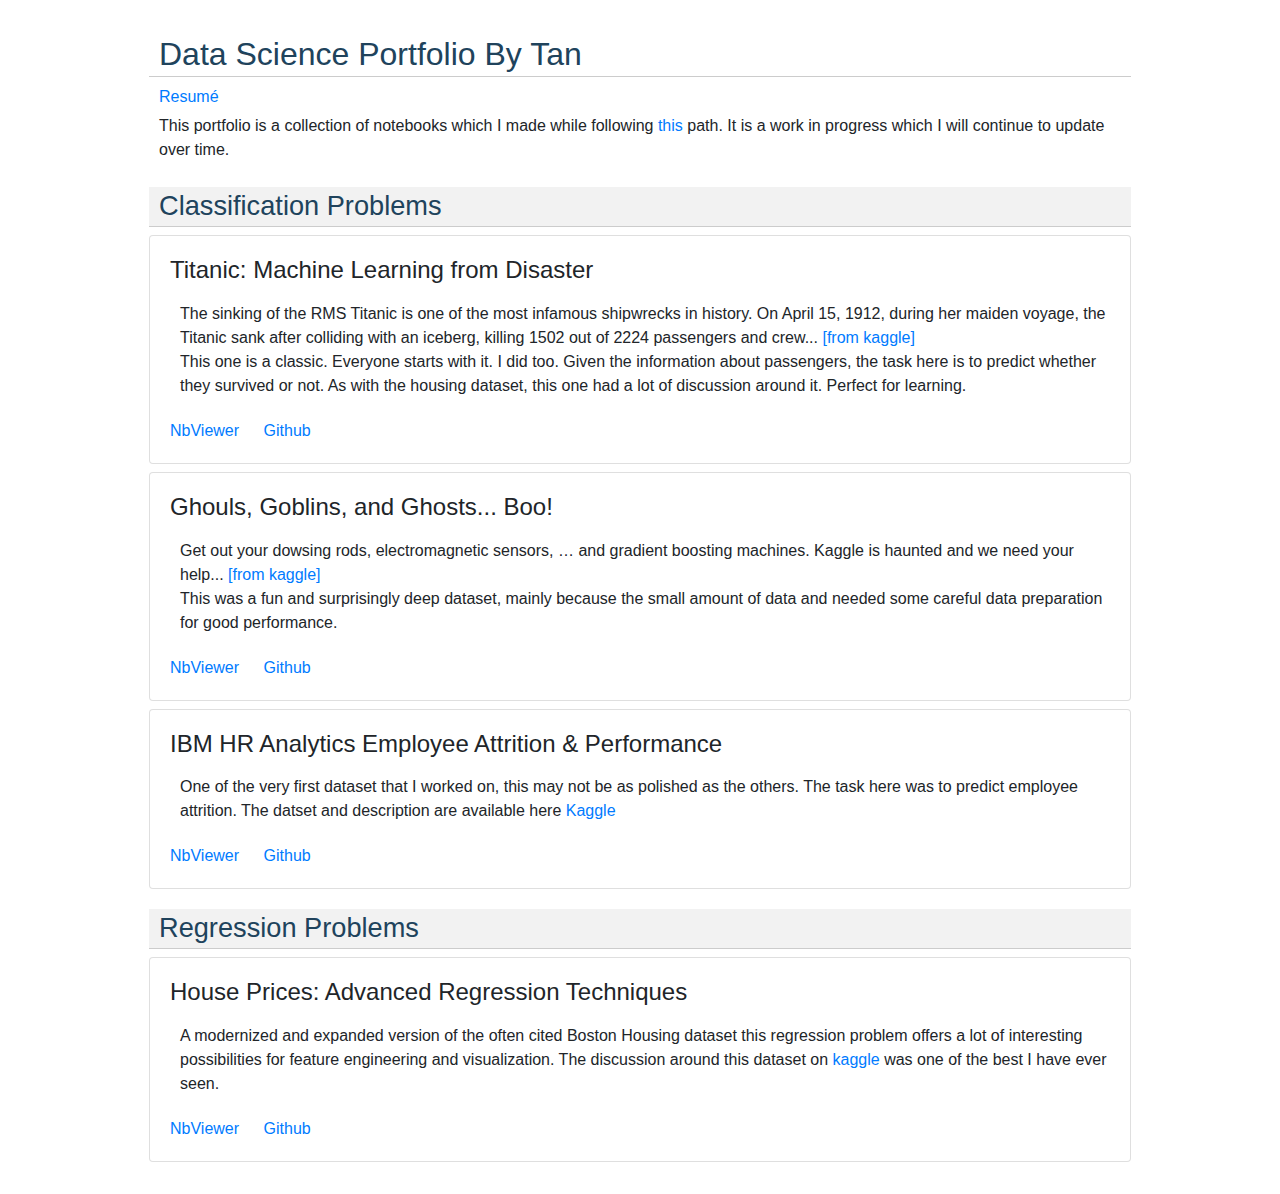
==== resume/index.html @ 2f07fc38 "padded out the potfolio quite a bit" ====
<!DOCTYPE html>
<html lang="en">

<head>
    <meta charset="UTF-8">
    <meta name="viewport" content="width=device-width, initial-scale=1.0">
    <meta http-equiv="X-UA-Compatible" content="ie=edge">
    <title>Document</title>
    <!-- importing external libraries -->
    <link rel="stylesheet" href="https://maxcdn.bootstrapcdn.com/bootstrap/4.0.0/css/bootstrap.min.css">
    <script src="https://ajax.googleapis.com/ajax/libs/jquery/3.3.1/jquery.min.js"></script>
    <script src="https://cdnjs.cloudflare.com/ajax/libs/popper.js/1.12.9/umd/popper.min.js"></script>
    <script src="https://maxcdn.bootstrapcdn.com/bootstrap/4.0.0/js/bootstrap.min.js"></script>
    <script async defer src="https://buttons.github.io/buttons.js"></script>
    <!-- importing local libraries -->
    <script src="index.js"></script>
    <link rel="stylesheet" href="index.css">
</head>

<body>
    <div class="container-fluid">
        <h1 class="headings">Data Science Portfolio By Tan</h1>
        <span id="dl">
            <a class="github-button" href="https://github.com/Tan-Moy/resume/archive/master.zip" data-icon="octicon-cloud-download" aria-label="Download Resume">Resumé</a>
            <a class="github-button" href="https://github.com/Tan-Moy" aria-label="Visit Tan-Moy on GitHub"></a>
        </span>

        <p>This portfolio is a collection of notebooks which I made while following
            <a href="https://www.analyticsvidhya.com/blog/2017/01/the-most-comprehensive-data-science-learning-plan-for-2017/#three-four"
                target="_blank">this</a> path. It is a work in progress which I will continue to update over time.</p>


        <!-- Classification Section -->
        <h2 id='subheading1' class="headings">Classification Problems</h2>
        <!-- Titanic -->
        <div class="card">
            <div class="card-body">
                <h4 class="card-title">Titanic: Machine Learning from Disaster</h4>
                <p class="card-text">The sinking of the RMS Titanic is one of the most infamous shipwrecks in history. On April 15, 1912, during
                    her maiden voyage, the Titanic sank after colliding with an iceberg, killing 1502 out of 2224 passengers
                    and crew...
                    <a href="https://www.kaggle.com/c/titanic" target="_blank">[from kaggle]</a>
                    <br> This one is a classic. Everyone starts with it. I did too. Given the information about passengers, the
                    task here is to predict whether they survived or not. As with the housing dataset, this one had a lot
                    of discussion around it. Perfect for learning.</p>
                <a href="https://nbviewer.jupyter.org/github/Tan-Moy/ml_projects/blob/master/titanic/titanic.ipynb" target="_blank" class="card-link">NbViewer</a>
                <a href="https://github.com/Tan-Moy/ml_projects/tree/master/titanic" target="_blank" class="card-link">Github</a>
            </div>
        </div>
        <!-- Ghouls -->
        <div class="card">
            <div class="card-body">
                <h4 class="card-title">Ghouls, Goblins, and Ghosts... Boo!</h4>
                <p class="card-text">Get out your dowsing rods, electromagnetic sensors, … and gradient boosting machines. Kaggle is haunted and
                    we need your help...
                    <a href="https://www.kaggle.com/c/ghouls-goblins-and-ghosts-boo" target="_blank">[from kaggle]</a>
                    <br> This was a fun and surprisingly deep dataset, mainly because the small amount of data and needed some
                    careful data preparation for good performance.</p>
                <a href="https://nbviewer.jupyter.org/github/Tan-Moy/ml_projects/blob/master/ghouls_ghosts_goblins/ghostbuster.ipynb" target="_blank"
                    class="card-link">NbViewer</a>
                <a href="https://github.com/Tan-Moy/ml_projects/tree/master/ghouls_ghosts_goblins" target="_blank" class="card-link">Github</a>
            </div>
        </div>
        <!-- Hr_data -->
        <div class="card">
            <div class="card-body">
                <h4 class="card-title">IBM HR Analytics Employee Attrition & Performance</h4>
                <p class="card-text">One of the very first dataset that I worked on, this may not be as polished as the others. The task here
                    was to predict employee attrition. The datset and description are available here
                    <a href="https://www.kaggle.com/pavansubhasht/ibm-hr-analytics-attrition-dataset" target="_blank">Kaggle</a>
                </p>
                <a href="https://nbviewer.jupyter.org/github/Tan-Moy/ml_projects/blob/master/hr_attrition/ibmdata_tree.ipynb" target="_blank"
                    class="card-link">NbViewer</a>
                <a href="https://github.com/Tan-Moy/ml_projects/tree/master/hr_attrition" target="_blank" class="card-link">Github</a>
            </div>
        </div>

        <!-- Regression Section -->
        <h2 id='subheading1' class="headings">Regression Problems</h2>
        <div class="card">
            <div class="card-body">
                <h4 class="card-title">House Prices: Advanced Regression Techniques</h4>
                <p class="card-text">A modernized and expanded version of the often cited Boston Housing dataset this regression problem offers
                    a lot of interesting possibilities for feature engineering and visualization. The discussion around this
                    dataset on
                    <a href="https://www.kaggle.com/c/house-prices-advanced-regression-techniques" target="_blank">kaggle</a> was one of the best I have ever seen.
                </p>

                <a href="https://nbviewer.jupyter.org/github/Tan-Moy/ml_projects/blob/master/housing/housing.ipynb" target="_blank" class="card-link">NbViewer</a>
                <a href="https://github.com/Tan-Moy/ml_projects/tree/master/housing" target="_blank" class="card-link">Github</a>
            </div>
        </div>
    </div>
</body>

</html>
---- resume/index.css ----
body {
    font-family: 'Trebuchet MS', sans-serif;
    font-weight: normal;
    max-width: 1012px;
    margin: 32px auto 32px auto;
}

.headings {
    font-size: 200%;
    color: #20435c;
    border-bottom: 1px solid #ccc;
    margin-top: 20px;
    padding: 3px 0 3px 10px;
}

p {
    padding: 5px 0 5px 10px;
}

#subheading1 {
    font-size: 170%;
    background-color: #f2f2f2;
}

#dl{
    padding-left: 10px !important;
}

.card{
    margin-bottom: 8px;
}
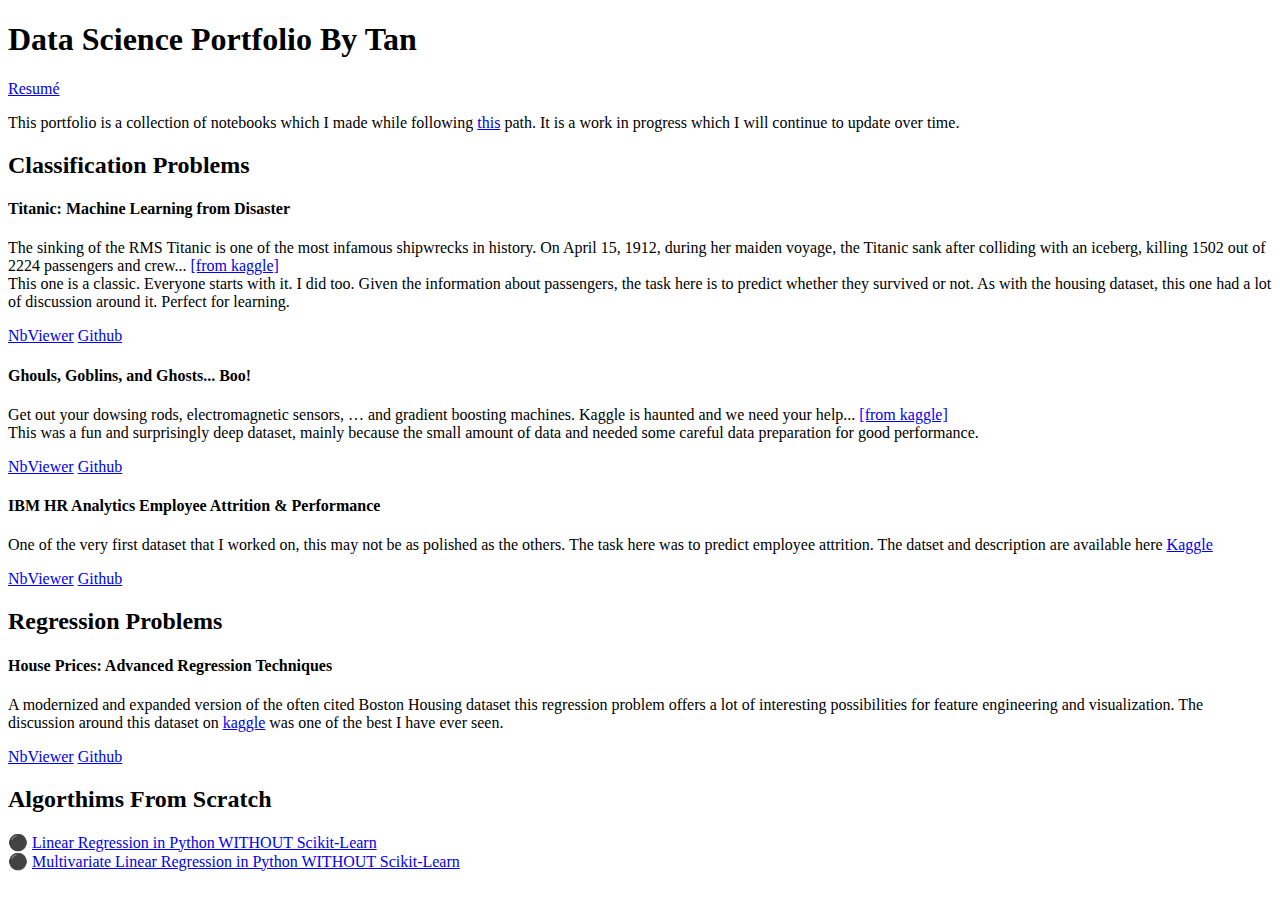
==== commit 48ee2776: "modified the resume a bit" ====
--- a/resume/index.html
+++ b/resume/index.html
@@ -5,16 +5,27 @@
     <meta charset="UTF-8">
     <meta name="viewport" content="width=device-width, initial-scale=1.0">
     <meta http-equiv="X-UA-Compatible" content="ie=edge">
-    <title>Document</title>
+    <title>Portfolio</title>
     <!-- importing external libraries -->
-    <link rel="stylesheet" href="https://maxcdn.bootstrapcdn.com/bootstrap/4.0.0/css/bootstrap.min.css">
+    <!-- Global site tag (gtag.js) - Google Analytics -->
+    <script async src="https://www.googletagmanager.com/gtag/js?id=UA-114620669-1"></script>
+    <script>
+        window.dataLayer = window.dataLayer || [];
+
+        function gtag() {
+            dataLayer.push(arguments);
+        }
+        gtag('js', new Date());
+
+        gtag('config', 'UA-114620669-1');
+    </script>
+    <link rel="stylesheet" href="libs/css/bootstrap.min.css">
     <script src="https://ajax.googleapis.com/ajax/libs/jquery/3.3.1/jquery.min.js"></script>
-    <script src="https://cdnjs.cloudflare.com/ajax/libs/popper.js/1.12.9/umd/popper.min.js"></script>
-    <script src="https://maxcdn.bootstrapcdn.com/bootstrap/4.0.0/js/bootstrap.min.js"></script>
-    <script async defer src="https://buttons.github.io/buttons.js"></script>
+    <script <script src="libs/js/bootstrap.bundle.min.js"></script>
+    <script async src="https://buttons.github.io/buttons.js"></script>
     <!-- importing local libraries -->
-    <script src="index.js"></script>
-    <link rel="stylesheet" href="index.css">
+    <script src="libs/js/index.js"></script>
+    <link rel="stylesheet" href="libs/css/index.css">
 </head>
 
 <body>
@@ -90,6 +101,18 @@
                 <a href="https://github.com/Tan-Moy/ml_projects/tree/master/housing" target="_blank" class="card-link">Github</a>
             </div>
         </div>
+        <!-- Regression Section -->
+        <h2 id='subheading1' class="headings">Algorthims From Scratch</h2>
+        <div class="card">
+            <div class="card-body">
+                <p class="card-title">
+                    ⚫
+                    <a href="https://medium.com/we-are-orb/linear-regression-in-python-without-scikit-learn-50aef4b8d122" target="_blank">Linear Regression in Python WITHOUT Scikit-Learn</a>
+                    <br> ⚫
+                    <a href="https://medium.com/we-are-orb/multivariate-linear-regression-in-python-without-scikit-learn-7091b1d45905" target="_blank">Multivariate Linear Regression in Python WITHOUT Scikit-Learn</a>
+                </p>
+            </div>
+        </div>
     </div>
 </body>
 
